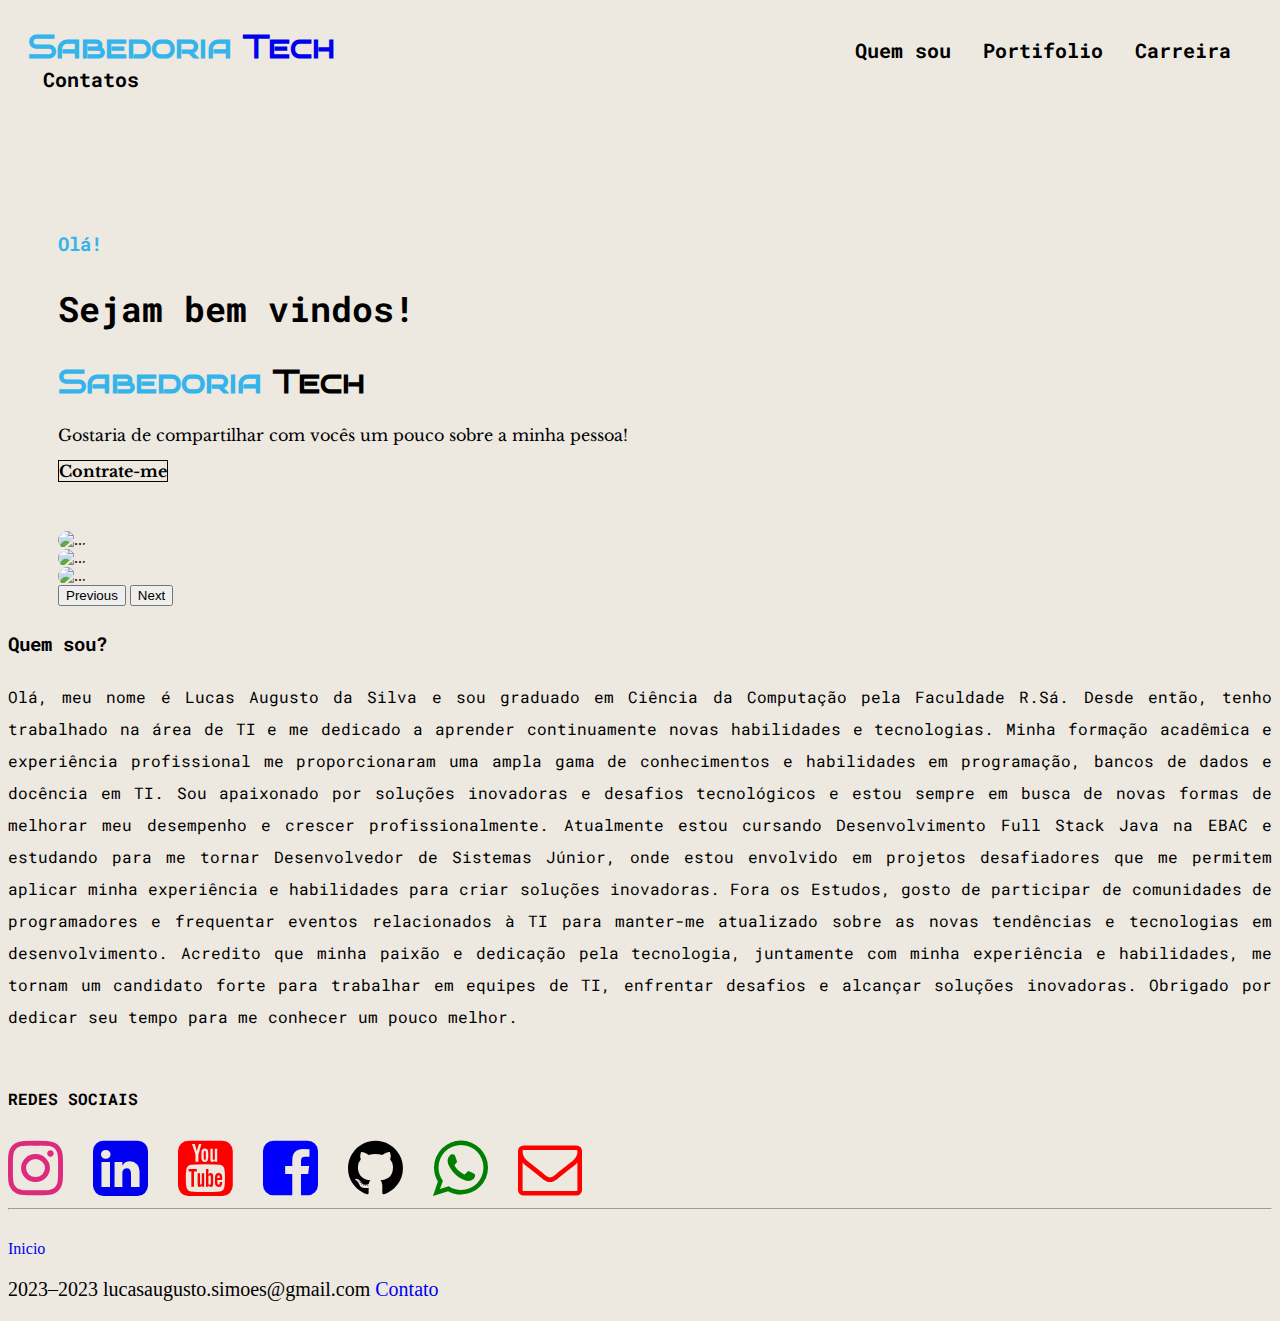
==== index.html @ d1f46d9c "Adiconado a respossividade e o Link do email" ====
<!DOCTYPE html>
<html lang="en">

<head>
  <meta charset="UTF-8">
  <meta http-equiv="X-UA-Compatible" content="IE=edge">
  <meta name="viewport" content="width=device-width, initial-scale=1.0">
  <title>Portifolio</title>
  <link href="https://cdn.jsdelivr.net/npm/bootstrap@5.3.0-alpha3/dist/css/bootstrap.min.css" rel="stylesheet"
    integrity="sha384-KK94CHFLLe+nY2dmCWGMq91rCGa5gtU4mk92HdvYe+M/SXH301p5ILy+dN9+nJOZ" crossorigin="anonymous">
  <script src="https://cdn.jsdelivr.net/npm/bootstrap@5.3.0-alpha3/dist/js/bootstrap.bundle.min.js"></script>
  <link rel="stylesheet" href="./font-awesome-4.7.0/css/font-awesome.min.css">

  <style>
    @import url('https://fonts.googleapis.com/css2?family=Bruno+Ace+SC&display=swap');
    @import url('https://fonts.googleapis.com/css2?family=Roboto+Mono&display=swap');
    @import url('https://fonts.googleapis.com/css2?family=Libre+Baskerville&display=swap');
  </style>
  <link rel="stylesheet" href="style.css">


</head>

<body>


  <section>
    <header class="bg-white">
      <a href="index.html">
        <span class="span-1">Sabedoria </span>
        <span class="span-2">Tech</span>
      </a>
      <section class="links">
        <a href="#quemSou">Quem sou</a>
        <a href="projetos.html">Portifolio</a>
        <a href="carreira.html">Carreira</a>
        <a href="contatos.html">Contatos</a>
      </section>
    </header>
  </section>


  <main class="container">
    <div class="container text-center">
      <div class="row">
        <div class="col-6">
          <section class="secao-01">
            <h3>Olá!</h3>
            <h2>Sejam bem vindos! </h2>
            <h1> <span class="span-1">Sabedoria </span>
              <span class="span-2">Tech</span>
            </h1>
            <p>Gostaria de compartilhar com vocês um pouco
              sobre a minha pessoa!</p>

            <a href="contatos.html" class="btn btn-danger  link-b1">Contrate-me</a>

          </section>



        </div>

        <div class="col-4">
          <section class="secao-02">

            <div class="img">
              <div id="carouselExampleAutoplaying" class="carousel slide" data-bs-ride="carousel">
                <div class="carousel-inner">
                  <div class="carousel-item active">
                    <img src="Img/eueTon.jpg" class="d-block w-80 h-80" alt="...">
                  </div>
                  <div class="carousel-item">
                    <img src="Img/eueTon.jpg" class="d-block w-80 h-80" alt="...">
                  </div>
                  <div class="carousel-item">
                    <img src="Img/eueTon.jpg" class="d-block w-80 h-80" alt="...">
                  </div>
                </div>
                <button class="carousel-control-prev" type="button" data-bs-target="#carouselExampleAutoplaying"
                  data-bs-slide="prev">
                  <span class="carousel-control-prev-icon" aria-hidden="true"></span>
                  <span class="visually-hidden">Previous</span>
                </button>
                <button class="carousel-control-next" type="button" data-bs-target="#carouselExampleAutoplaying"
                  data-bs-slide="next">
                  <span class="carousel-control-next-icon" aria-hidden="true"></span>
                  <span class="visually-hidden">Next</span>
                </button>
              </div>
            </div>
          </section>

        </div>
        <section id="quemSou" class="  column-count:6">
          <h3 class="texto">Quem sou?</h3>
          <p class="text-left descricao">
            Olá, meu nome é Lucas Augusto da Silva e sou graduado em Ciência da Computação pela Faculdade R.Sá. Desde
            então, tenho trabalhado na área de TI e me dedicado a aprender continuamente novas habilidades e
            tecnologias.
            Minha formação acadêmica e experiência profissional me proporcionaram uma ampla gama de conhecimentos e
            habilidades em programação, bancos de dados e docência em TI. Sou apaixonado por soluções inovadoras e
            desafios tecnológicos e estou sempre em busca de novas formas de melhorar meu desempenho e crescer
            profissionalmente.
            Atualmente estou cursando Desenvolvimento Full Stack Java na EBAC e estudando para me tornar Desenvolvedor
            de Sistemas Júnior, onde estou envolvido em projetos desafiadores que me permitem aplicar minha experiência
            e habilidades para criar soluções inovadoras.
            Fora os Estudos, gosto de participar de comunidades de programadores e frequentar eventos relacionados à TI
            para manter-me atualizado sobre as novas tendências e tecnologias em desenvolvimento.
            Acredito que minha paixão e dedicação pela tecnologia, juntamente com minha experiência e habilidades, me
            tornam um candidato forte para trabalhar em equipes de TI, enfrentar desafios e alcançar soluções
            inovadoras.
            Obrigado por dedicar seu tempo para me conhecer um pouco melhor.
          </p>
        </section>

      </div>
    </div>

  </main>

  <footer class="container">




    <div class="row">

      <h4 class="texto_footer">REDES SOCIAIS</h4>

      <div class="redes_sociais">

        <a href="https://www.instagram.com/lucasaugust0_jj/" target="_blank" style="color:#DD2A7b"><i
            class="fa fa-instagram fa-4x" aria-hidden="true"></i></a>

        <a href="https://www.linkedin.com/in/lucas-augusto-4b536962/" target="_blank"><i
            class="fa fa-linkedin-square fa-4x" aria-hidden="true"></i></a>

        <a href="https://www.youtube.com/@lucasaugusto3297/videos" target="_blank" style="color:red;"><i
            class="fa fa-youtube-square fa-4x" aria-hidden="true"></i></a>

        <a href="https://www.facebook.com/lucas11102003" target="_blank" style="color:blue;"><i
            class="fa fa-facebook-square fa-4x" aria-hidden="true"></i> </a>

        <a href="https://github.com/Lucassilva1010" target="_blank" style="color:black;"> <i class="fa fa-github fa-4x"
            aria-hidden="true"></i></a>

        <a href="https://www.youtube.com/channel/UCetRsdZxDQDcgVDJd6erz6g" target="_blank" style="color:green;"> <i
            class="fa fa-whatsapp fa-4x" aria-hidden="true"></i></a>
        <a href="mailto:lucasaugusto.simoes@gmail.com?subject=Assunto do email&body=Olá, Lucas Augusto!" target="_blank" style="color:red;"> <i
            class="fa fa-envelope-o fa-4x" aria-hidden="true"></i>
        </a>



      </div>

    </div>
    <hr>
    <div class="rodape_contato">
      <p class="float-end"><a href="index.html">Inicio</a></p>
      <p class="rodape_contato_texto">2023–2023 lucasaugusto.simoes@gmail.com <a href="contatos.html"> Contato</a> </p>

    </div>

  </footer>


</body>

</html>
---- style.css ----
@import url(./styles/header.css);
 @import url(./styles/footer.css);

 @media all and (orientation: landscape) {
     /* Estilizações CSS */


     /* Estilizações CSS */

    /* Configurações do Fundo da pagina */
    body {
        background-color: rgb(237, 232, 224);
    }


     /* Configurações do Fundo da pagina */
   

     /* Configurações do NAV MENU pagina */

     /* Efeito dos Links dos Botões */
     .link-b1 {
         background-color: transparent;
         border: rgb(16, 1, 1) solid 1px;
         font-weight: bold;
         color: black;
     }

     /* Efeito dos Links dos Botões */
     .link-b2 {
         background-color: transparent;
         border: rgb(16, 1, 1) solid 1px;
         font-weight: bold;
         color: black;
     }

     /* Efeito do nome do portifolio */
     .span-1,
     .span-2 {
         font-weight: bold;
         text-decoration: none;
         font-family: 'Bruno Ace SC', cursive;
         font-size: xx-large;
     }

     /* Efeito do nome do portifolio */
     .span-1 {
         color: #34b4eb;
     }

     /* Removendo o sublinhado dos link do NAV */
     a {
         text-decoration: none;
     }


     /* Configuração dos trextos da apresentação */
     .secao-01 {
         font-family: 'Libre Baskerville', serif;
         margin-left: 50px;
         margin-top: 10px;

     }

     .secao-01 h1 {
         font: bold;
         font-family: 'Bruno Ace SC', cursive;
         font-size: 35px;

     }

     .secao-01 h2 {
         font: bold;
         font-family: 'Roboto Mono', monospace;
         font-size: 35px;

     }

     .secao-01 h3 {
         font-weight: bold;
         font-family: 'Roboto Mono', monospace;
         font-weight: bold;
         color: #34b4eb;
         padding-top: 100px;

     }

     .texto {

         font-family: 'Roboto Mono', monospace;
         text-align: justify;
         line-height: 2.0;
         font-weight: bold;

     }

     .descricao {

         font-family: 'Roboto Mono', monospace;
         text-align: justify;
         line-height: 2.0;

     }

     .secao-02 {

         margin-left: 50px;
         margin-top: 50px;
         width: 400px;
     }

     .img img {
         width: 100%;
         border-radius: 200px;


     }

 }
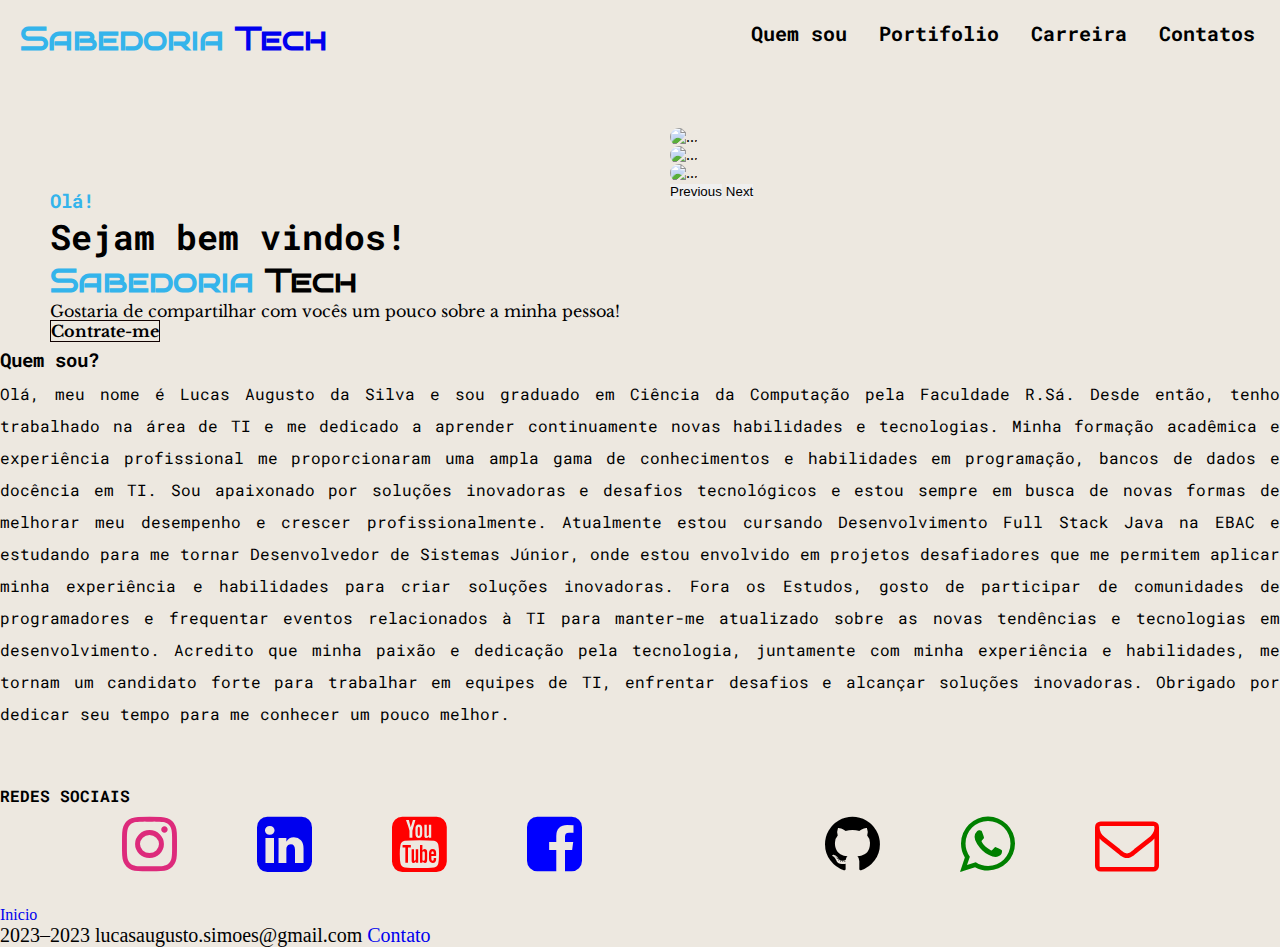
==== commit 1c1de8ef: "Respossividade da Index" ====
--- a/index.html
+++ b/index.html
@@ -23,9 +23,8 @@
 
 <body>
 
-
   <section>
-    <header class="bg-white">
+    <header class="bg-white nav_header">
       <a href="index.html">
         <span class="span-1">Sabedoria </span>
         <span class="span-2">Tech</span>
@@ -42,7 +41,7 @@
 
   <main class="container">
     <div class="container text-center">
-      <div class="row">
+      <div class="apresentacao_img ">
         <div class="col-6">
           <section class="secao-01">
             <h3>Olá!</h3>
@@ -61,7 +60,7 @@
 
         </div>
 
-        <div class="col-4">
+        <div class="">
           <section class="secao-02">
 
             <div class="img">
@@ -92,29 +91,30 @@
           </section>
 
         </div>
-        <section id="quemSou" class="  column-count:6">
-          <h3 class="texto">Quem sou?</h3>
-          <p class="text-left descricao">
-            Olá, meu nome é Lucas Augusto da Silva e sou graduado em Ciência da Computação pela Faculdade R.Sá. Desde
-            então, tenho trabalhado na área de TI e me dedicado a aprender continuamente novas habilidades e
-            tecnologias.
-            Minha formação acadêmica e experiência profissional me proporcionaram uma ampla gama de conhecimentos e
-            habilidades em programação, bancos de dados e docência em TI. Sou apaixonado por soluções inovadoras e
-            desafios tecnológicos e estou sempre em busca de novas formas de melhorar meu desempenho e crescer
-            profissionalmente.
-            Atualmente estou cursando Desenvolvimento Full Stack Java na EBAC e estudando para me tornar Desenvolvedor
-            de Sistemas Júnior, onde estou envolvido em projetos desafiadores que me permitem aplicar minha experiência
-            e habilidades para criar soluções inovadoras.
-            Fora os Estudos, gosto de participar de comunidades de programadores e frequentar eventos relacionados à TI
-            para manter-me atualizado sobre as novas tendências e tecnologias em desenvolvimento.
-            Acredito que minha paixão e dedicação pela tecnologia, juntamente com minha experiência e habilidades, me
-            tornam um candidato forte para trabalhar em equipes de TI, enfrentar desafios e alcançar soluções
-            inovadoras.
-            Obrigado por dedicar seu tempo para me conhecer um pouco melhor.
-          </p>
-        </section>
+       
 
       </div>
+      <section id="quemSou" class="  column-count:6">
+        <h3 class="texto">Quem sou?</h3>
+        <p class="text-left descricao">
+          Olá, meu nome é Lucas Augusto da Silva e sou graduado em Ciência da Computação pela Faculdade R.Sá. Desde
+          então, tenho trabalhado na área de TI e me dedicado a aprender continuamente novas habilidades e
+          tecnologias.
+          Minha formação acadêmica e experiência profissional me proporcionaram uma ampla gama de conhecimentos e
+          habilidades em programação, bancos de dados e docência em TI. Sou apaixonado por soluções inovadoras e
+          desafios tecnológicos e estou sempre em busca de novas formas de melhorar meu desempenho e crescer
+          profissionalmente.
+          Atualmente estou cursando Desenvolvimento Full Stack Java na EBAC e estudando para me tornar Desenvolvedor
+          de Sistemas Júnior, onde estou envolvido em projetos desafiadores que me permitem aplicar minha experiência
+          e habilidades para criar soluções inovadoras.
+          Fora os Estudos, gosto de participar de comunidades de programadores e frequentar eventos relacionados à TI
+          para manter-me atualizado sobre as novas tendências e tecnologias em desenvolvimento.
+          Acredito que minha paixão e dedicação pela tecnologia, juntamente com minha experiência e habilidades, me
+          tornam um candidato forte para trabalhar em equipes de TI, enfrentar desafios e alcançar soluções
+          inovadoras.
+          Obrigado por dedicar seu tempo para me conhecer um pouco melhor.
+        </p>
+      </section>
     </div>
 
   </main>
@@ -129,28 +129,32 @@
       <h4 class="texto_footer">REDES SOCIAIS</h4>
 
       <div class="redes_sociais">
+        <div class="pares_redes">
+          <a href="https://www.instagram.com/lucasaugust0_jj/" target="_blank" style="color:#DD2A7b"><i
+              class="fa fa-instagram fa-4x" aria-hidden="true"></i></a>
 
-        <a href="https://www.instagram.com/lucasaugust0_jj/" target="_blank" style="color:#DD2A7b"><i
-            class="fa fa-instagram fa-4x" aria-hidden="true"></i></a>
+          <a href="https://www.linkedin.com/in/lucas-augusto-4b536962/" target="_blank"><i
+              class="fa fa-linkedin-square fa-4x" aria-hidden="true"></i></a>
+        
+          <a href="https://www.youtube.com/@lucasaugusto3297/videos" target="_blank" style="color:red;"><i
+              class="fa fa-youtube-square fa-4x" aria-hidden="true"></i></a>
 
-        <a href="https://www.linkedin.com/in/lucas-augusto-4b536962/" target="_blank"><i
-            class="fa fa-linkedin-square fa-4x" aria-hidden="true"></i></a>
+          <a href="https://www.facebook.com/lucas11102003" target="_blank" style="color:blue;"><i
+              class="fa fa-facebook-square fa-4x" aria-hidden="true"></i> </a>
+        </div>
+        <div class="pares_redes">
+          <a href="https://github.com/Lucassilva1010" target="_blank" style="color:black;"> <i
+              class="fa fa-github fa-4x" aria-hidden="true"></i></a>
 
-        <a href="https://www.youtube.com/@lucasaugusto3297/videos" target="_blank" style="color:red;"><i
-            class="fa fa-youtube-square fa-4x" aria-hidden="true"></i></a>
+          <a href="https://www.youtube.com/channel/UCetRsdZxDQDcgVDJd6erz6g" target="_blank" style="color:green;"> <i
+              class="fa fa-whatsapp fa-4x" aria-hidden="true"></i></a>
+      
 
-        <a href="https://www.facebook.com/lucas11102003" target="_blank" style="color:blue;"><i
-            class="fa fa-facebook-square fa-4x" aria-hidden="true"></i> </a>
+          <a href="mailto:lucasaugusto.simoes@gmail.com?subject=Assunto do email&body=Olá, Lucas Augusto!"
+            target="_blank" style="color:red;"> <i class="fa fa-envelope-o fa-4x" aria-hidden="true"></i>
 
-        <a href="https://github.com/Lucassilva1010" target="_blank" style="color:black;"> <i class="fa fa-github fa-4x"
-            aria-hidden="true"></i></a>
-
-        <a href="https://www.youtube.com/channel/UCetRsdZxDQDcgVDJd6erz6g" target="_blank" style="color:green;"> <i
-            class="fa fa-whatsapp fa-4x" aria-hidden="true"></i></a>
-        <a href="mailto:lucasaugusto.simoes@gmail.com?subject=Assunto do email&body=Olá, Lucas Augusto!" target="_blank" style="color:red;"> <i
-            class="fa fa-envelope-o fa-4x" aria-hidden="true"></i>
-        </a>
-
+          </a>
+        </div>
 
 
       </div>
--- a/style.css
+++ b/style.css
@@ -1,9 +1,11 @@
  @import url(./styles/header.css);
  @import url(./styles/footer.css);
 
- @media all and (orientation: landscape) {
-     /* Estilizações CSS */
-
+*{
+    border: none;
+    margin: 0px;
+    padding: 0px;
+}
 
      /* Estilizações CSS */
 
@@ -12,11 +14,12 @@
         background-color: rgb(237, 232, 224);
     }
 
+    .nav_header{
+        display: flex;
+        flex-direction: row;
+        justify-content: space-between;
+    }
 
-     /* Configurações do Fundo da pagina */
-   
-
-     /* Configurações do NAV MENU pagina */
 
      /* Efeito dos Links dos Botões */
      .link-b1 {
@@ -112,8 +115,23 @@
      .img img {
          width: 100%;
          border-radius: 200px;
-
-
+     }
+     .apresentacao_img{
+        display: flex;
+        flex-direction: row;
      }
 
- }+     @media all and (orientation: landscape) {
+        /* Estilizações CSS */
+    }
+    @media screen and (max-width: 768px){
+        .nav_header{
+            display: flex;
+            flex-direction: column;
+        }
+        .img{
+            display: none;
+        }
+       
+    }
+    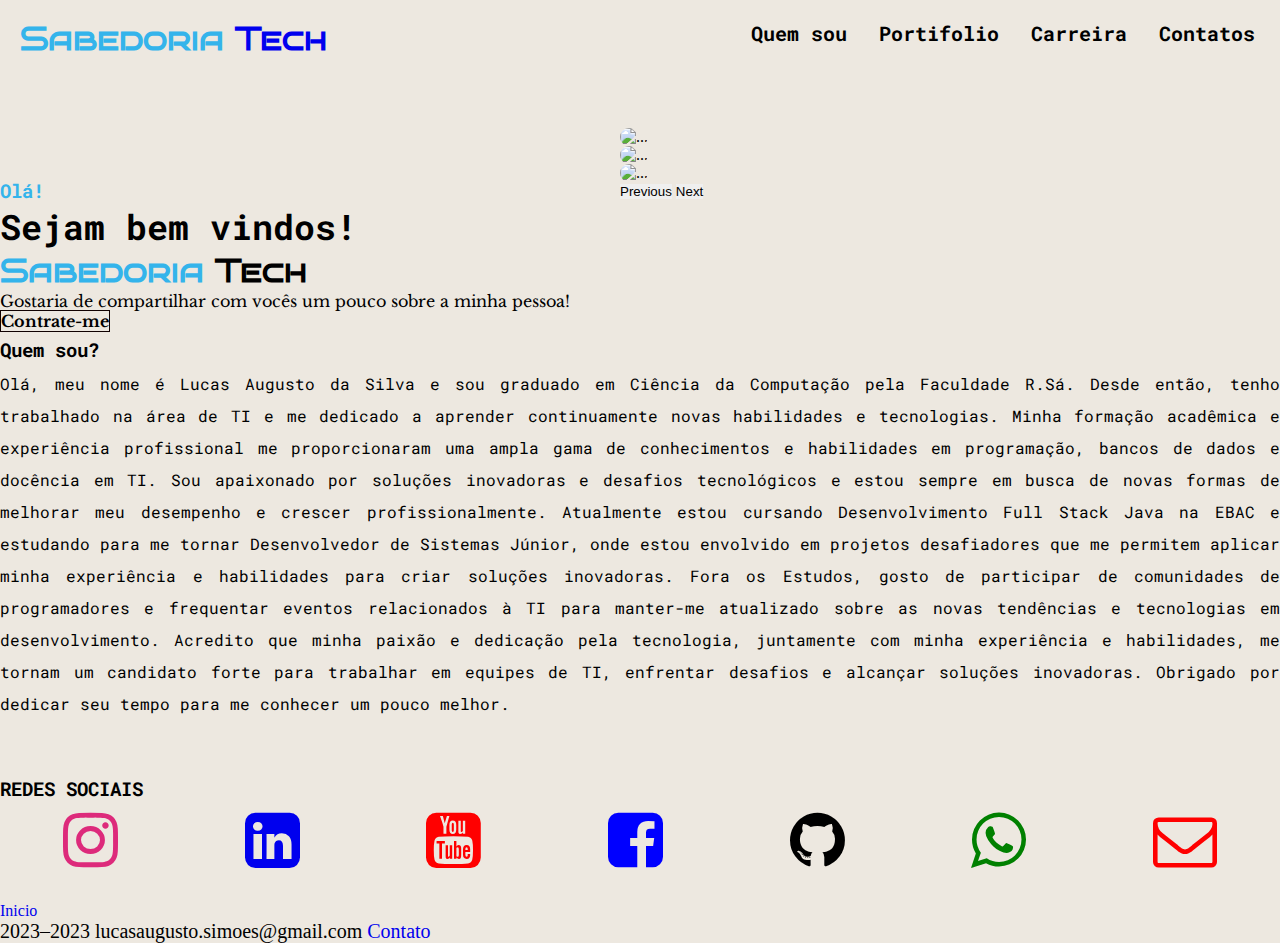
==== commit fdf30020: "Respossividades e alinhamentos dos alemento" ====
--- a/index.html
+++ b/index.html
@@ -40,9 +40,9 @@
 
 
   <main class="container">
-    <div class="container text-center">
+    <div class="container ">
       <div class="apresentacao_img ">
-        <div class="col-6">
+        <div class="texto_apresentacao">
           <section class="secao-01">
             <h3>Olá!</h3>
             <h2>Sejam bem vindos! </h2>
@@ -60,7 +60,7 @@
 
         </div>
 
-        <div class="">
+        <div class="carrocel_container">
           <section class="secao-02">
 
             <div class="img">
@@ -121,40 +121,33 @@
 
   <footer class="container">
 
-
-
-
     <div class="row">
 
-      <h4 class="texto_footer">REDES SOCIAIS</h4>
+      <h3 class="texto_footer">REDES SOCIAIS</h3>
 
       <div class="redes_sociais">
-        <div class="pares_redes">
-          <a href="https://www.instagram.com/lucasaugust0_jj/" target="_blank" style="color:#DD2A7b"><i
-              class="fa fa-instagram fa-4x" aria-hidden="true"></i></a>
 
-          <a href="https://www.linkedin.com/in/lucas-augusto-4b536962/" target="_blank"><i
-              class="fa fa-linkedin-square fa-4x" aria-hidden="true"></i></a>
-        
-          <a href="https://www.youtube.com/@lucasaugusto3297/videos" target="_blank" style="color:red;"><i
-              class="fa fa-youtube-square fa-4x" aria-hidden="true"></i></a>
+        <a href="https://www.instagram.com/lucasaugust0_jj/" target="_blank" style="color:#DD2A7b"><i
+          class="fa fa-instagram fa-4x" aria-hidden="true"></i></a>
 
-          <a href="https://www.facebook.com/lucas11102003" target="_blank" style="color:blue;"><i
-              class="fa fa-facebook-square fa-4x" aria-hidden="true"></i> </a>
-        </div>
-        <div class="pares_redes">
-          <a href="https://github.com/Lucassilva1010" target="_blank" style="color:black;"> <i
-              class="fa fa-github fa-4x" aria-hidden="true"></i></a>
+      <a href="https://www.linkedin.com/in/lucas-augusto-4b536962/" target="_blank"><i class="fa fa-linkedin-square fa-4x"
+          aria-hidden="true"></i></a>
 
-          <a href="https://www.youtube.com/channel/UCetRsdZxDQDcgVDJd6erz6g" target="_blank" style="color:green;"> <i
-              class="fa fa-whatsapp fa-4x" aria-hidden="true"></i></a>
-      
+      <a href="https://www.youtube.com/@lucasaugusto3297/videos" target="_blank" style="color:red;"><i
+          class="fa fa-youtube-square fa-4x" aria-hidden="true"></i></a>
 
-          <a href="mailto:lucasaugusto.simoes@gmail.com?subject=Assunto do email&body=Olá, Lucas Augusto!"
-            target="_blank" style="color:red;"> <i class="fa fa-envelope-o fa-4x" aria-hidden="true"></i>
+      <a href="https://www.facebook.com/lucas11102003" target="_blank" style="color:blue;"><i
+          class="fa fa-facebook-square fa-4x" aria-hidden="true"></i> </a>
 
-          </a>
-        </div>
+      <a href="https://github.com/Lucassilva1010" target="_blank" style="color:black;"> <i
+          class="fa fa-github fa-4x" aria-hidden="true"></i></a>
+
+      <a href="https://www.youtube.com/channel/UCetRsdZxDQDcgVDJd6erz6g" target="_blank" style="color:green;"> <i
+          class="fa fa-whatsapp fa-4x" aria-hidden="true"></i></a>
+          <a href="mailto:lucasaugusto.simoes@gmail.com?subject=Assunto do email&body=Olá, Lucas Augusto!" target="_blank" style="color:red;"> <i
+            class="fa fa-envelope-o fa-4x" aria-hidden="true"></i>
+        </a>
+
 
 
       </div>
@@ -163,7 +156,8 @@
     <hr>
     <div class="rodape_contato">
       <p class="float-end"><a href="index.html">Inicio</a></p>
-      <p class="rodape_contato_texto">2023–2023 lucasaugusto.simoes@gmail.com <a href="contatos.html"> Contato</a> </p>
+      <p class="rodape_contato_texto">2023–2023 lucasaugusto.simoes@gmail.com <a href="contatos.html"> Contato</a>
+      </p>
 
     </div>
 
--- a/style.css
+++ b/style.css
@@ -14,54 +14,13 @@
         background-color: rgb(237, 232, 224);
     }
 
-    .nav_header{
-        display: flex;
-        flex-direction: row;
-        justify-content: space-between;
-    }
-
-
-     /* Efeito dos Links dos Botões */
-     .link-b1 {
-         background-color: transparent;
-         border: rgb(16, 1, 1) solid 1px;
-         font-weight: bold;
-         color: black;
-     }
-
-     /* Efeito dos Links dos Botões */
-     .link-b2 {
-         background-color: transparent;
-         border: rgb(16, 1, 1) solid 1px;
-         font-weight: bold;
-         color: black;
-     }
-
-     /* Efeito do nome do portifolio */
-     .span-1,
-     .span-2 {
-         font-weight: bold;
-         text-decoration: none;
-         font-family: 'Bruno Ace SC', cursive;
-         font-size: xx-large;
-     }
-
-     /* Efeito do nome do portifolio */
-     .span-1 {
-         color: #34b4eb;
-     }
-
-     /* Removendo o sublinhado dos link do NAV */
-     a {
-         text-decoration: none;
-     }
+ 
 
 
      /* Configuração dos trextos da apresentação */
      .secao-01 {
          font-family: 'Libre Baskerville', serif;
-         margin-left: 50px;
-         margin-top: 10px;
+      
 
      }
 
@@ -125,12 +84,18 @@
         /* Estilizações CSS */
     }
     @media screen and (max-width: 768px){
-        .nav_header{
+      
+        .carrocel_container{
+            display: none;
+            width: 0px;
+            height: 0px;
+        }
+        .apresentacao_img{
             display: flex;
             flex-direction: column;
-        }
-        .img{
-            display: none;
+            justify-content: center;
+            align-items: center;
+            text-align: center;
         }
        
     }
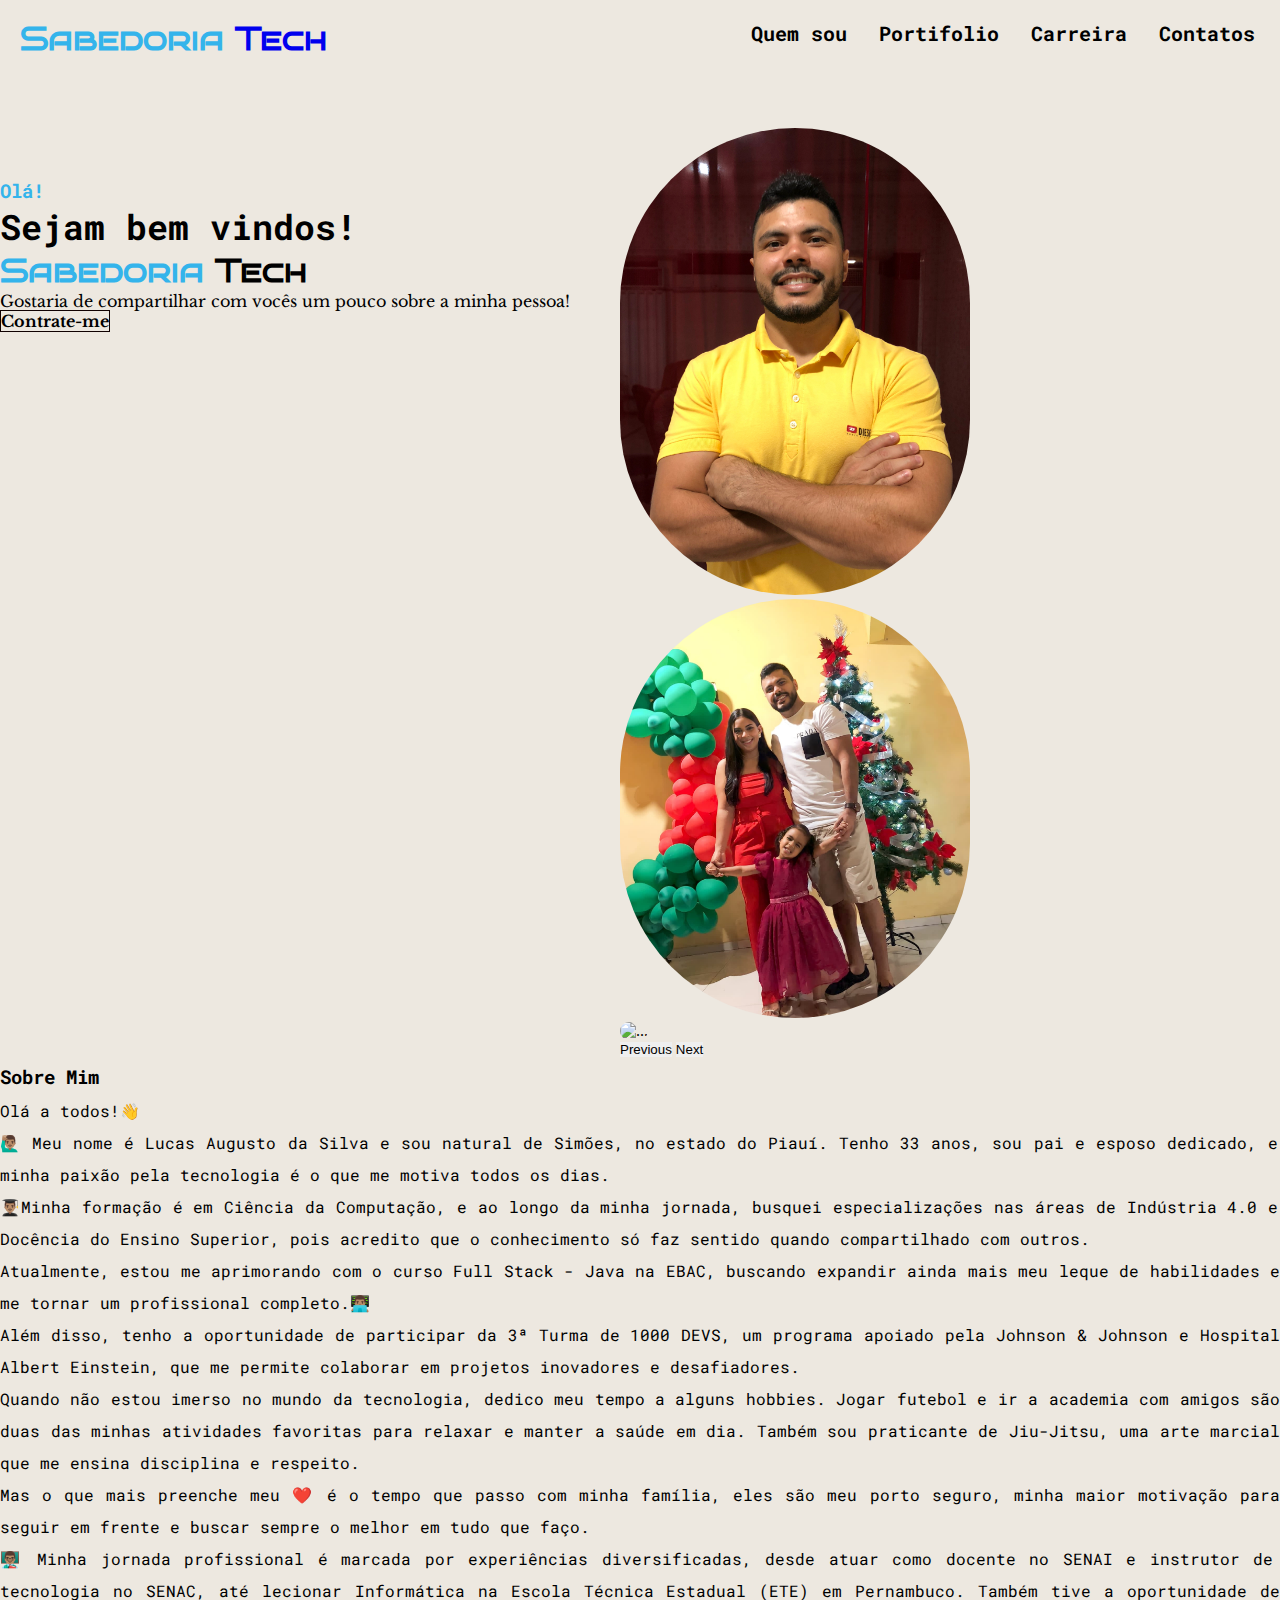
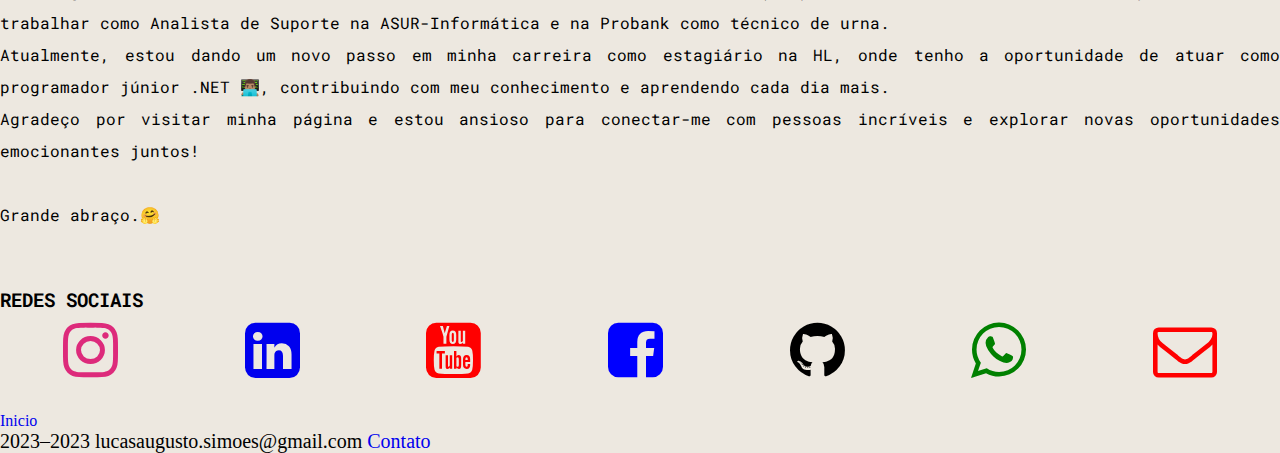
==== commit b17994c2: "Pagina Index concluida" ====
--- a/index.html
+++ b/index.html
@@ -67,10 +67,10 @@
               <div id="carouselExampleAutoplaying" class="carousel slide" data-bs-ride="carousel">
                 <div class="carousel-inner">
                   <div class="carousel-item active">
-                    <img src="Img/eueTon.jpg" class="d-block w-80 h-80" alt="...">
+                    <img src="Img/eu.jpg" class="d-block w-80 h-80" alt="...">
                   </div>
                   <div class="carousel-item">
-                    <img src="Img/eueTon.jpg" class="d-block w-80 h-80" alt="...">
+                    <img src="Img/familia.jpg" class="d-block w-80 h-80" alt="...">
                   </div>
                   <div class="carousel-item">
                     <img src="Img/eueTon.jpg" class="d-block w-80 h-80" alt="...">
@@ -91,28 +91,53 @@
           </section>
 
         </div>
-       
+
 
       </div>
       <section id="quemSou" class="  column-count:6">
-        <h3 class="texto">Quem sou?</h3>
+        <h3 class="texto">Sobre Mim</h3>
         <p class="text-left descricao">
-          Olá, meu nome é Lucas Augusto da Silva e sou graduado em Ciência da Computação pela Faculdade R.Sá. Desde
-          então, tenho trabalhado na área de TI e me dedicado a aprender continuamente novas habilidades e
-          tecnologias.
-          Minha formação acadêmica e experiência profissional me proporcionaram uma ampla gama de conhecimentos e
-          habilidades em programação, bancos de dados e docência em TI. Sou apaixonado por soluções inovadoras e
-          desafios tecnológicos e estou sempre em busca de novas formas de melhorar meu desempenho e crescer
-          profissionalmente.
-          Atualmente estou cursando Desenvolvimento Full Stack Java na EBAC e estudando para me tornar Desenvolvedor
-          de Sistemas Júnior, onde estou envolvido em projetos desafiadores que me permitem aplicar minha experiência
-          e habilidades para criar soluções inovadoras.
-          Fora os Estudos, gosto de participar de comunidades de programadores e frequentar eventos relacionados à TI
-          para manter-me atualizado sobre as novas tendências e tecnologias em desenvolvimento.
-          Acredito que minha paixão e dedicação pela tecnologia, juntamente com minha experiência e habilidades, me
-          tornam um candidato forte para trabalhar em equipes de TI, enfrentar desafios e alcançar soluções
-          inovadoras.
-          Obrigado por dedicar seu tempo para me conhecer um pouco melhor.
+          Olá a todos!👋 <br>🙋🏽‍♂️ Meu nome é Lucas Augusto da Silva e sou natural de Simões, no estado do Piauí. Tenho 33
+          anos, sou pai e esposo dedicado, e minha paixão pela tecnologia é o que me motiva todos os dias.
+        </p>
+        <p class="text-left descricao">
+          👨🏽‍🎓Minha formação é em Ciência da Computação, e ao longo da minha jornada, busquei especializações nas áreas de
+          Indústria 4.0 e Docência do Ensino Superior, pois acredito que o conhecimento só faz sentido quando
+          compartilhado com outros.
+        </p>
+        <p class="text-left descricao">
+          Atualmente, estou me aprimorando com o curso Full Stack - Java na EBAC, buscando expandir ainda mais meu leque
+          de habilidades e me tornar um profissional completo.👨🏽‍💻 <br>
+          Além disso, tenho a oportunidade de participar da 3ª Turma de 1000 DEVS, um programa apoiado pela Johnson &
+          Johnson e Hospital Albert Einstein, que me permite colaborar em projetos inovadores e desafiadores.
+
+        </p>
+        <p class="text-left descricao">
+          Quando não estou imerso no mundo da tecnologia, dedico meu tempo a alguns hobbies. Jogar futebol e ir a
+          academia com amigos são duas das minhas atividades favoritas para relaxar e manter a saúde em dia. Também sou
+          praticante de Jiu-Jitsu, uma arte marcial que me ensina disciplina e respeito. <br>
+          Mas o que mais preenche meu ❤️ é o tempo que passo com minha família, eles são meu porto seguro, minha
+          maior motivação para seguir em frente e buscar sempre o melhor em tudo que faço.
+
+        </p>
+        <p class="text-left descricao">
+
+          👨🏽‍🏫 Minha jornada profissional é marcada por experiências diversificadas, desde atuar como docente no SENAI e
+          instrutor de tecnologia no SENAC, até lecionar Informática na Escola Técnica Estadual (ETE) em Pernambuco.
+          Também tive a oportunidade de trabalhar como Analista de Suporte na ASUR-Informática e na Probank como técnico
+          de urna. <br>
+          Atualmente, estou dando um novo passo em minha carreira como estagiário na HL, onde tenho a oportunidade de
+          atuar como programador júnior .NET 👨🏽‍💻, contribuindo com meu conhecimento e aprendendo cada dia mais.
+
+
+        </p>
+        <p class="text-left descricao">
+
+          Agradeço por visitar minha página e estou ansioso para conectar-me com pessoas incríveis e explorar novas oportunidades emocionantes juntos! <br><br>
+          Grande abraço.🤗
+          
+
+
         </p>
       </section>
     </div>
@@ -128,24 +153,24 @@
       <div class="redes_sociais">
 
         <a href="https://www.instagram.com/lucasaugust0_jj/" target="_blank" style="color:#DD2A7b"><i
-          class="fa fa-instagram fa-4x" aria-hidden="true"></i></a>
+            class="fa fa-instagram fa-4x" aria-hidden="true"></i></a>
 
-      <a href="https://www.linkedin.com/in/lucas-augusto-4b536962/" target="_blank"><i class="fa fa-linkedin-square fa-4x"
-          aria-hidden="true"></i></a>
+        <a href="https://www.linkedin.com/in/lucas-augusto-4b536962/" target="_blank"><i
+            class="fa fa-linkedin-square fa-4x" aria-hidden="true"></i></a>
 
-      <a href="https://www.youtube.com/@lucasaugusto3297/videos" target="_blank" style="color:red;"><i
-          class="fa fa-youtube-square fa-4x" aria-hidden="true"></i></a>
+        <a href="https://www.youtube.com/@lucasaugusto3297/videos" target="_blank" style="color:red;"><i
+            class="fa fa-youtube-square fa-4x" aria-hidden="true"></i></a>
 
-      <a href="https://www.facebook.com/lucas11102003" target="_blank" style="color:blue;"><i
-          class="fa fa-facebook-square fa-4x" aria-hidden="true"></i> </a>
+        <a href="https://www.facebook.com/lucas11102003" target="_blank" style="color:blue;"><i
+            class="fa fa-facebook-square fa-4x" aria-hidden="true"></i> </a>
 
-      <a href="https://github.com/Lucassilva1010" target="_blank" style="color:black;"> <i
-          class="fa fa-github fa-4x" aria-hidden="true"></i></a>
+        <a href="https://github.com/Lucassilva1010" target="_blank" style="color:black;"> <i class="fa fa-github fa-4x"
+            aria-hidden="true"></i></a>
 
-      <a href="https://www.youtube.com/channel/UCetRsdZxDQDcgVDJd6erz6g" target="_blank" style="color:green;"> <i
-          class="fa fa-whatsapp fa-4x" aria-hidden="true"></i></a>
-          <a href="mailto:lucasaugusto.simoes@gmail.com?subject=Assunto do email&body=Olá, Lucas Augusto!" target="_blank" style="color:red;"> <i
-            class="fa fa-envelope-o fa-4x" aria-hidden="true"></i>
+        <a href="https://www.youtube.com/channel/UCetRsdZxDQDcgVDJd6erz6g" target="_blank" style="color:green;"> <i
+            class="fa fa-whatsapp fa-4x" aria-hidden="true"></i></a>
+        <a href="mailto:lucasaugusto.simoes@gmail.com?subject=Assunto do email&body=Olá, Lucas Augusto!" target="_blank"
+          style="color:red;"> <i class="fa fa-envelope-o fa-4x" aria-hidden="true"></i>
         </a>
 
 
--- a/style.css
+++ b/style.css
@@ -68,7 +68,7 @@
 
          margin-left: 50px;
          margin-top: 50px;
-         width: 400px;
+         width: 350px;
      }
 
      .img img {
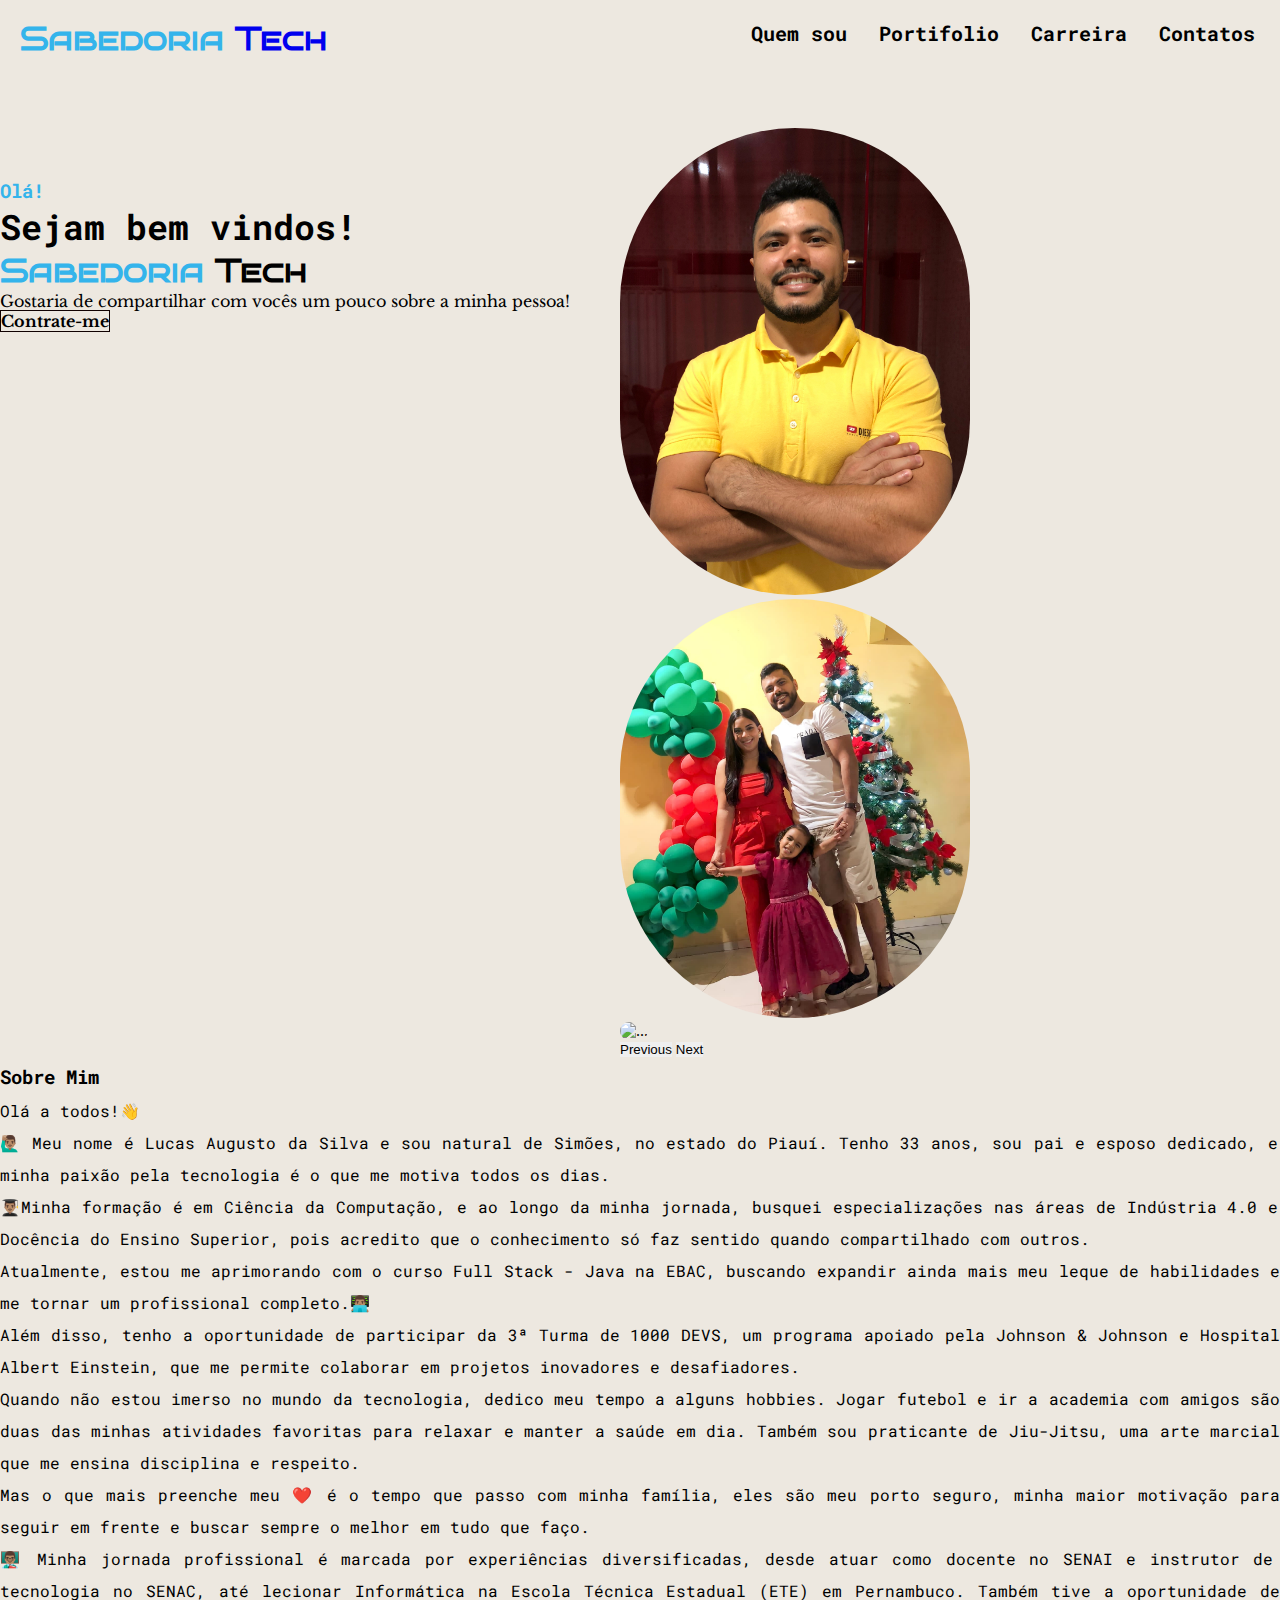
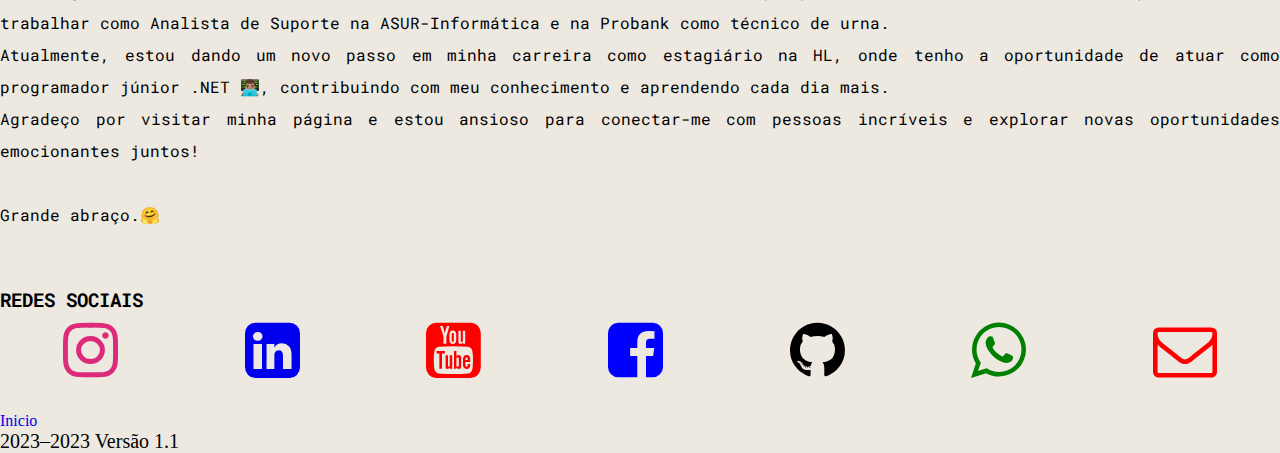
==== commit 2a52584e: "Atualização da Pagina de projetos" ====
--- a/index.html
+++ b/index.html
@@ -181,8 +181,7 @@
     <hr>
     <div class="rodape_contato">
       <p class="float-end"><a href="index.html">Inicio</a></p>
-      <p class="rodape_contato_texto">2023–2023 lucasaugusto.simoes@gmail.com <a href="contatos.html"> Contato</a>
-      </p>
+      <p class="rodape_contato_texto">2023–2023 Versão 1.1</a> </p>
 
     </div>
 
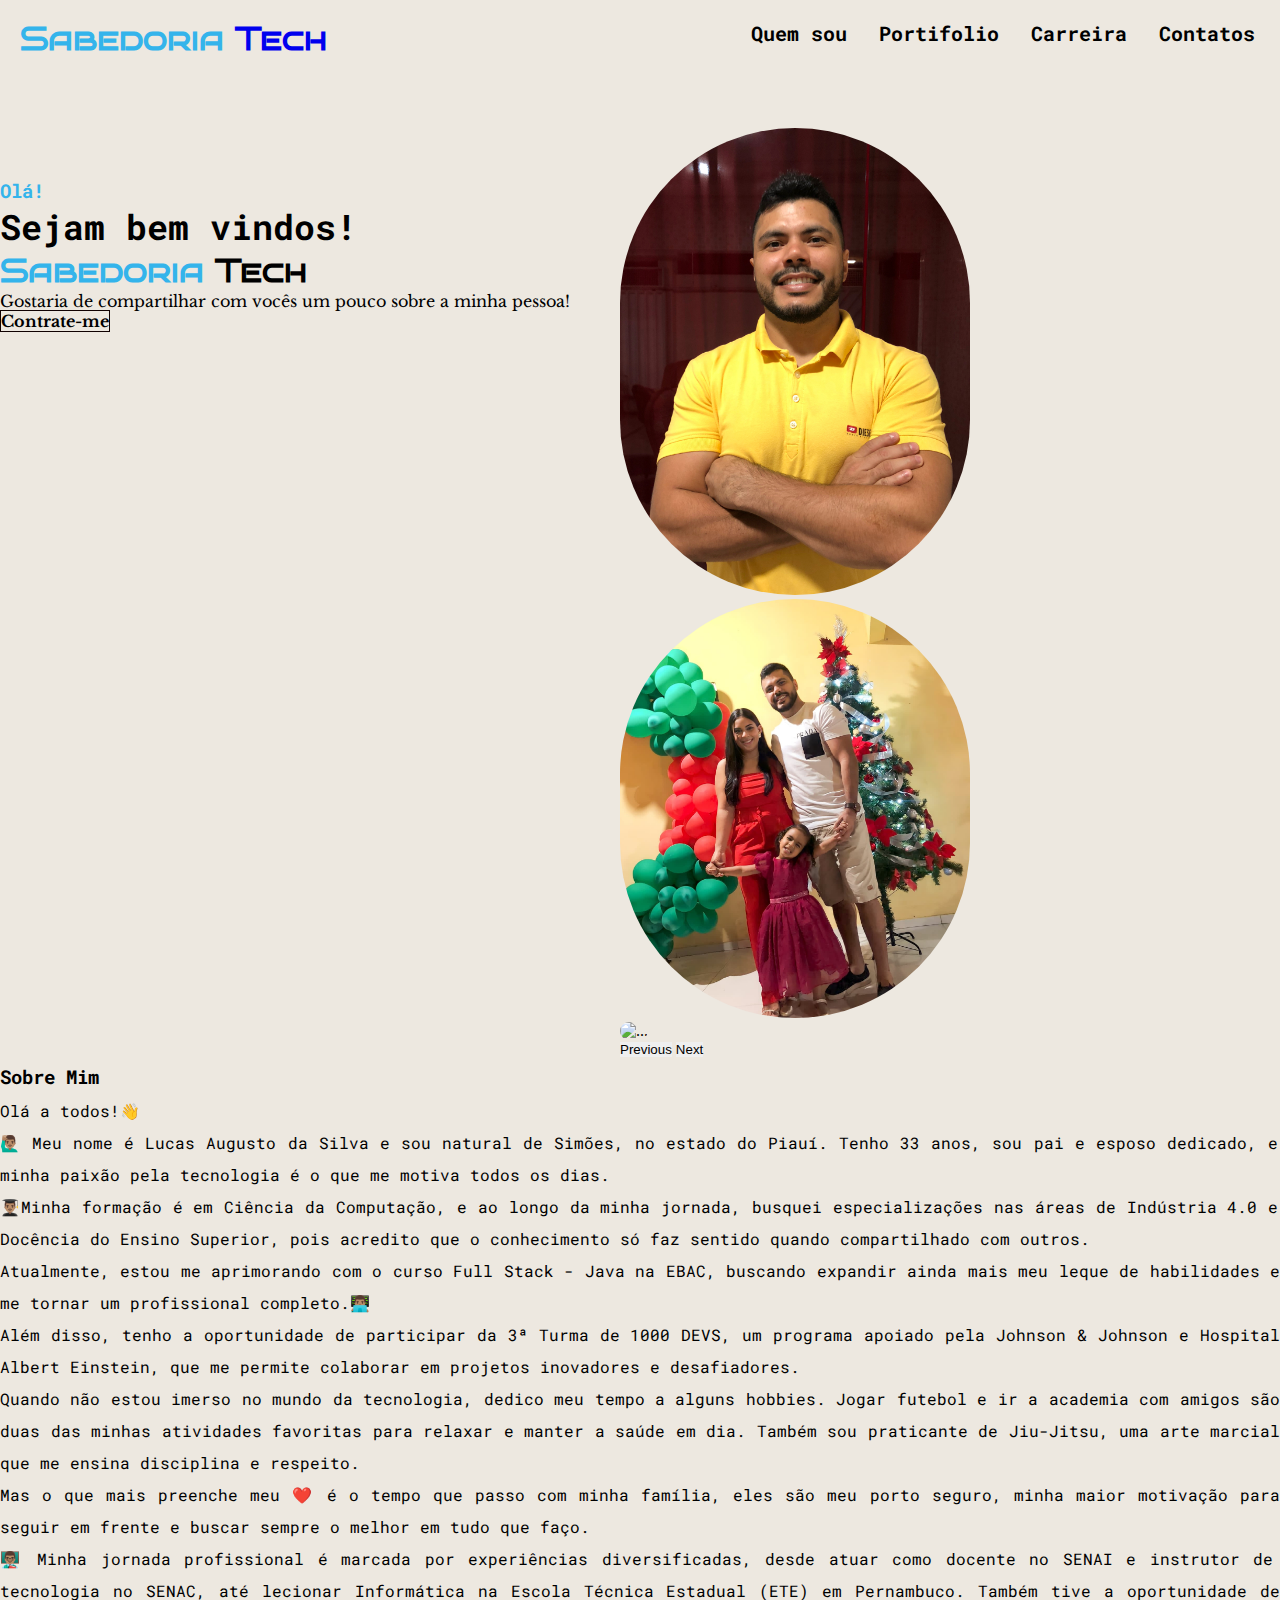
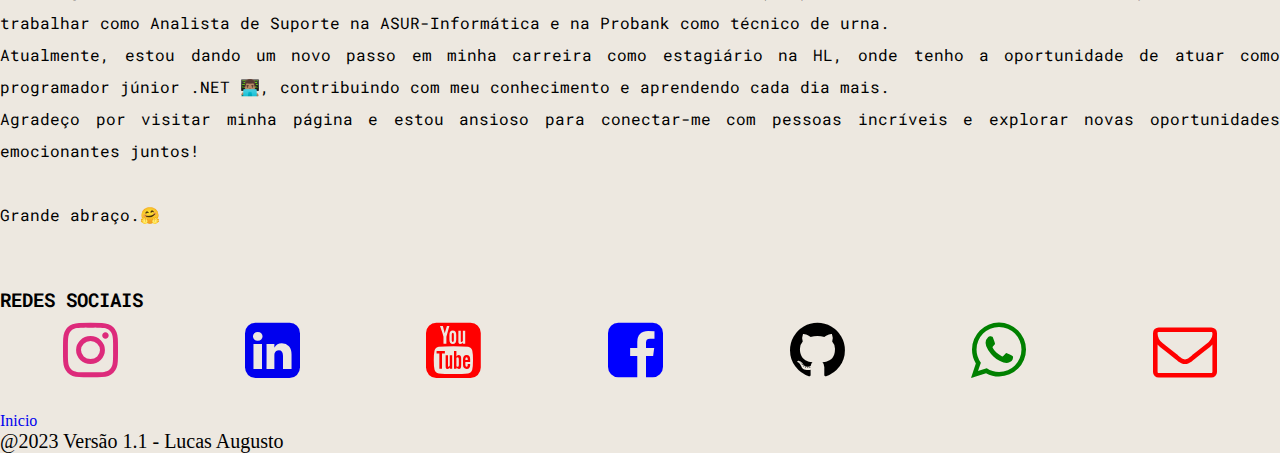
==== commit 1b69c93c: "Ajustes de Respossividade de COntatos" ====
--- a/index.html
+++ b/index.html
@@ -181,7 +181,9 @@
     <hr>
     <div class="rodape_contato">
       <p class="float-end"><a href="index.html">Inicio</a></p>
-      <p class="rodape_contato_texto">2023–2023 Versão 1.1</a> </p>
+      <p class="rodape_contato_texto">@2023 Versão 1.1   - Lucas Augusto</a> </p>
+      
+      
 
     </div>
 
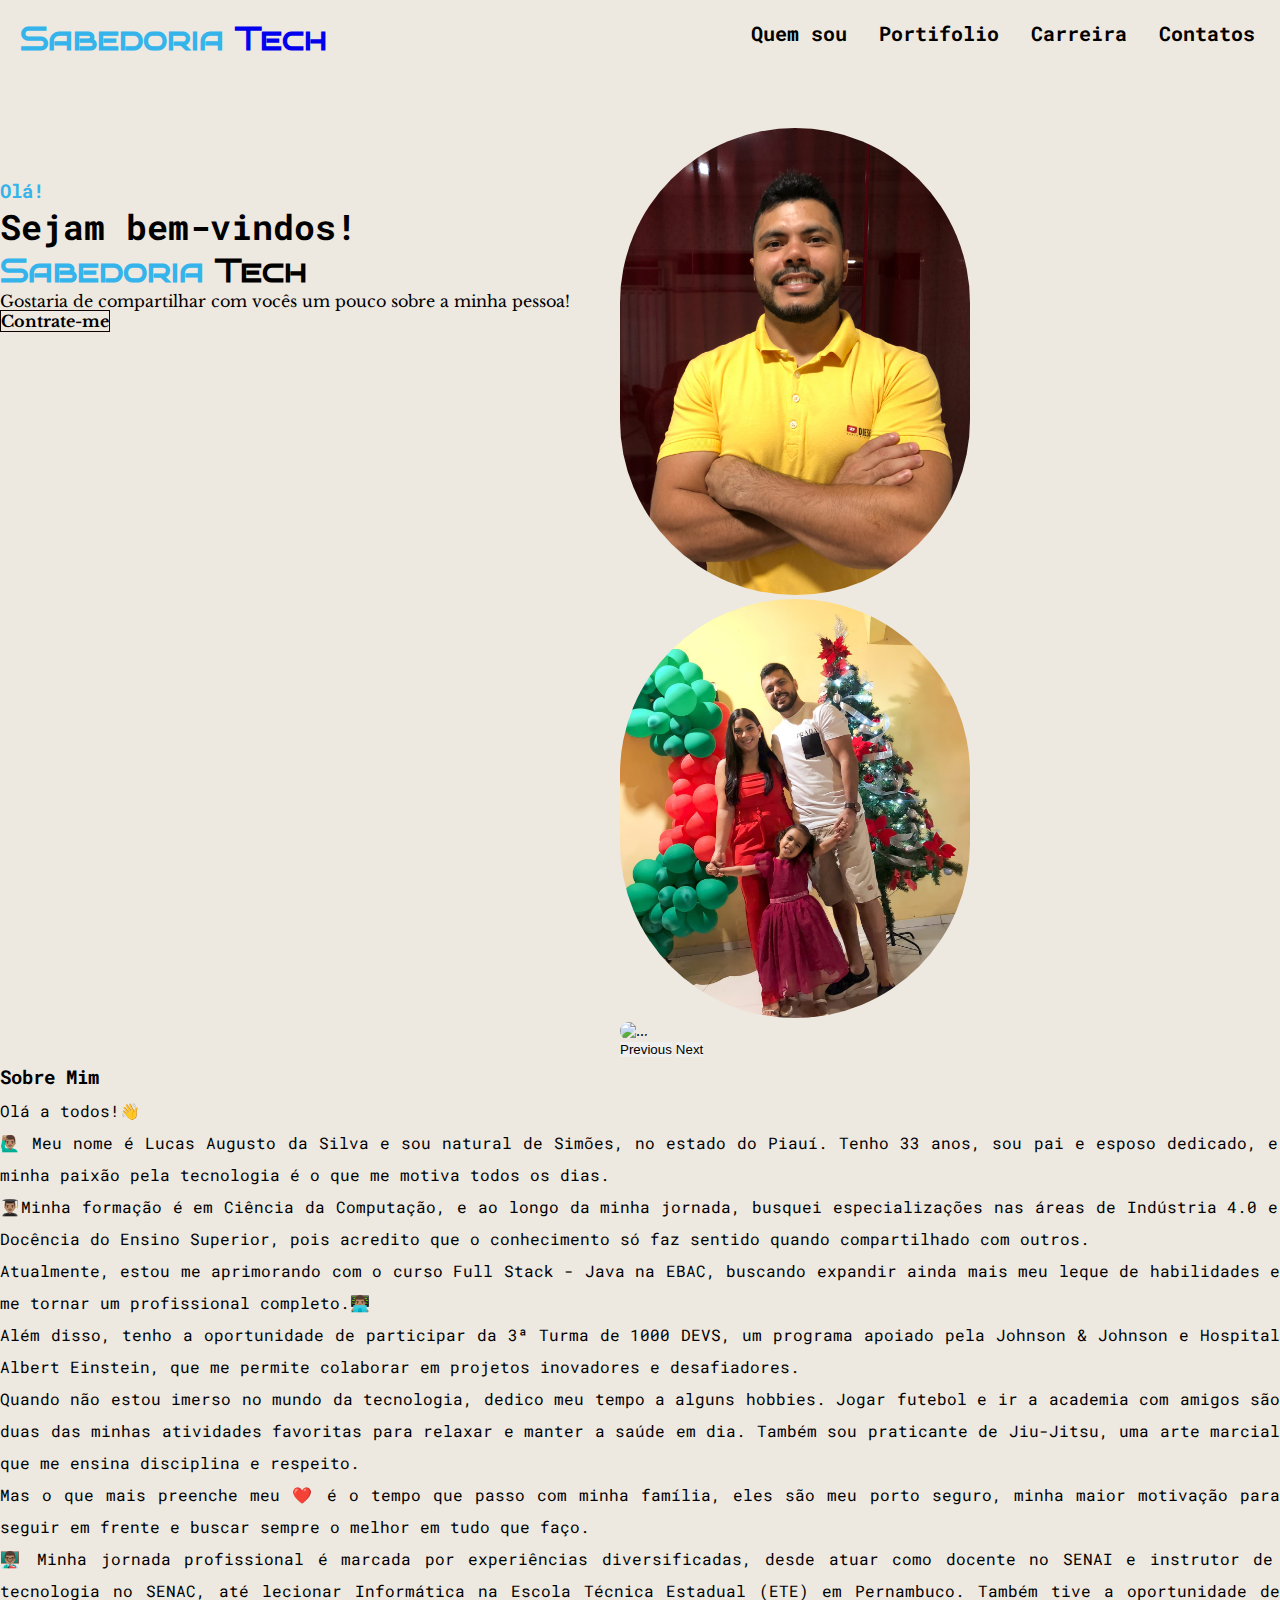
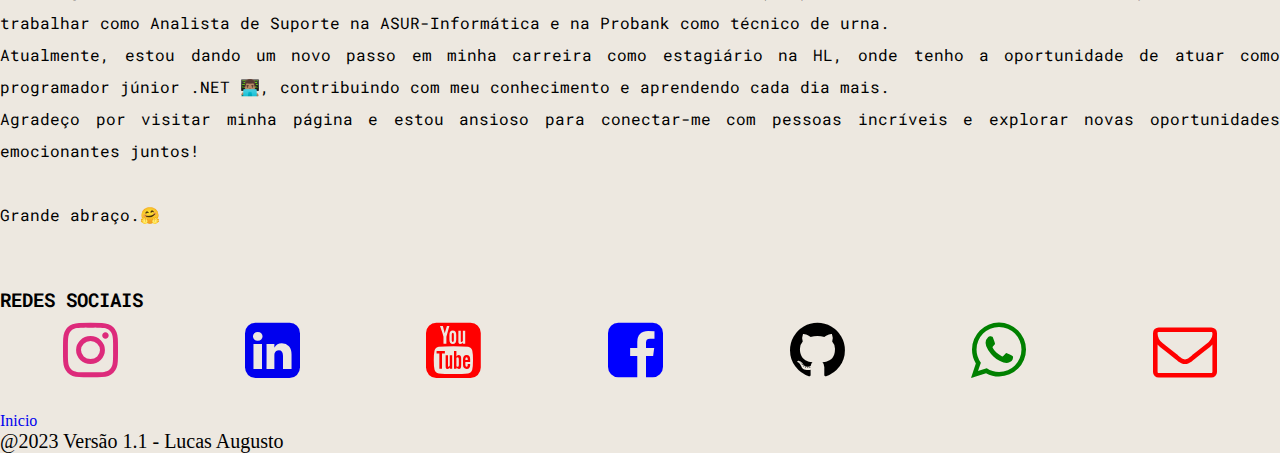
==== commit ade66494: "Ajuste da palavra Ben-vindos" ====
--- a/index.html
+++ b/index.html
@@ -45,7 +45,7 @@
         <div class="texto_apresentacao">
           <section class="secao-01">
             <h3>Olá!</h3>
-            <h2>Sejam bem vindos! </h2>
+            <h2>Sejam bem-vindos! </h2>
             <h1> <span class="span-1">Sabedoria </span>
               <span class="span-2">Tech</span>
             </h1>
